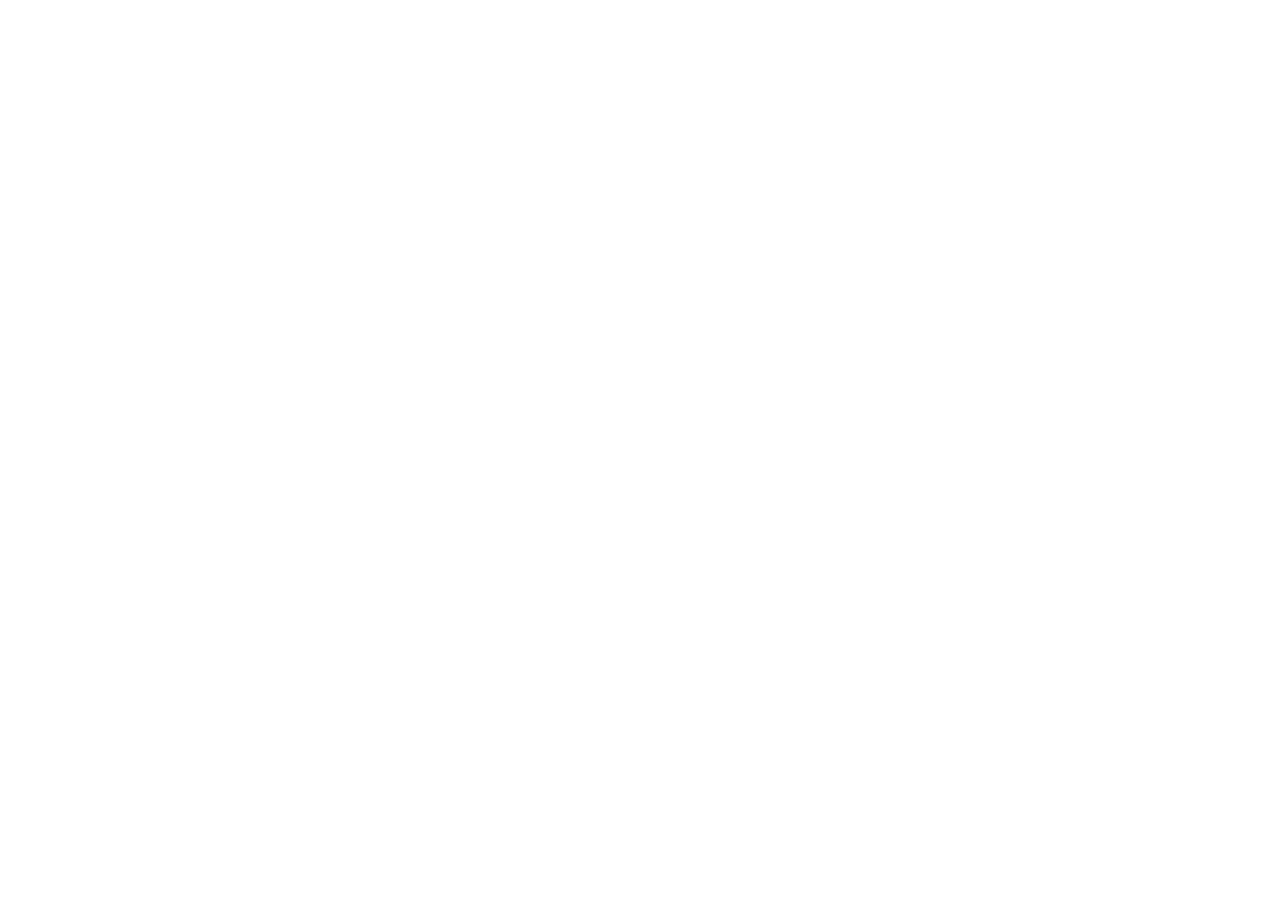
==== inde.html @ b5012102 "." ====
<!DOCTYPE html>
<html lang="pt-br">
<head>
    <meta charset="UTF-8">
    <meta name="viewport" content="width=device-width, initial-scale=1.0">
    <title>OMAr</title>
</head>
<body>
    
</body>
</html>
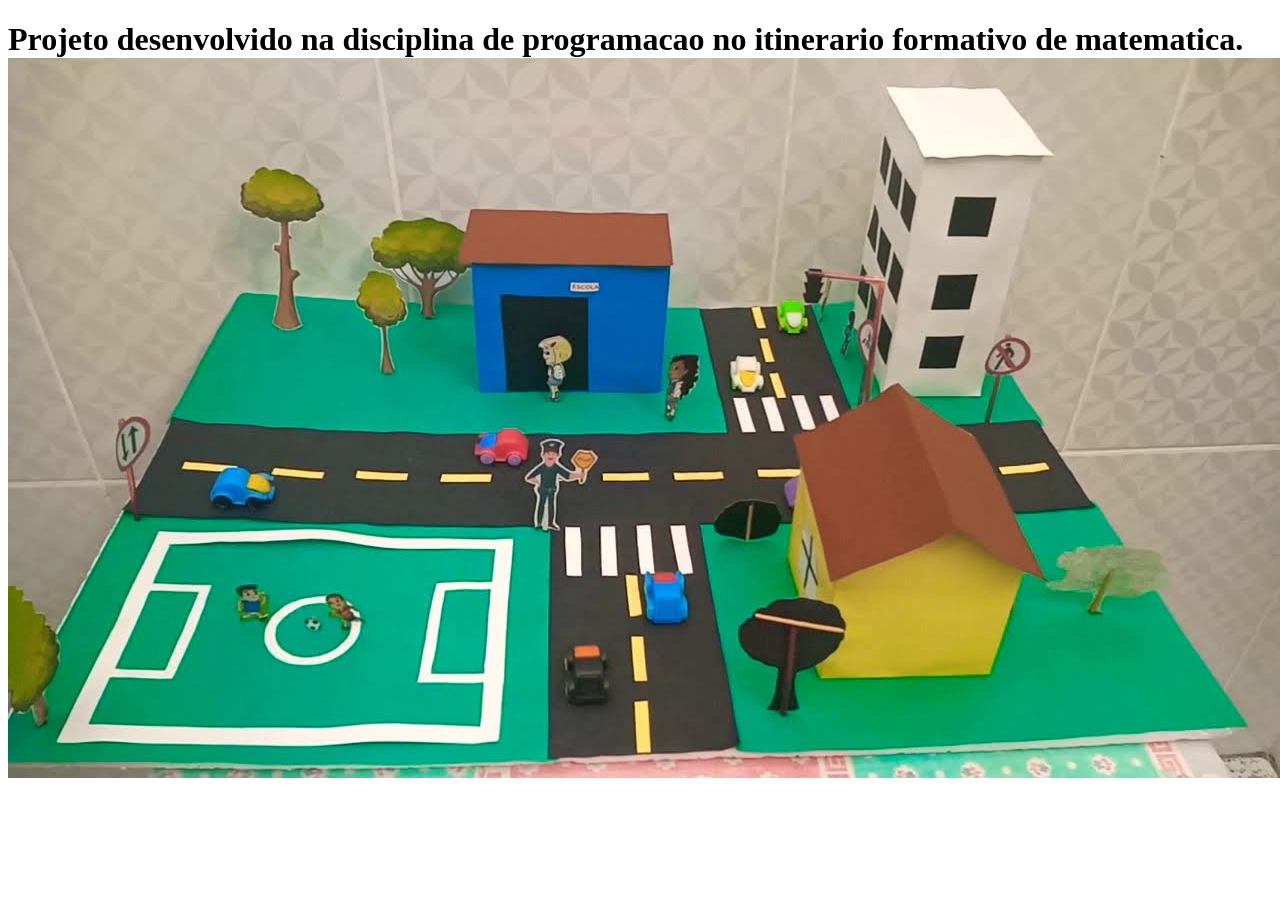
==== commit 061d76dd: "ayyy" ====
--- a/inde.html
+++ b/inde.html
@@ -3,9 +3,13 @@
 <head>
     <meta charset="UTF-8">
     <meta name="viewport" content="width=device-width, initial-scale=1.0">
-    <title>OMAr</title>
+    <title>Projeto Integrador IFA/MAT</title>
 </head>
 <body>
-    
+    <h1>Projeto desenvolvido na disciplina de programacao no itinerario formativo de matematica.
+        <div>
+            <img src="imagem.jpg" alt="maquete">
+        </div>
+        <h1>
 </body>
 </html>
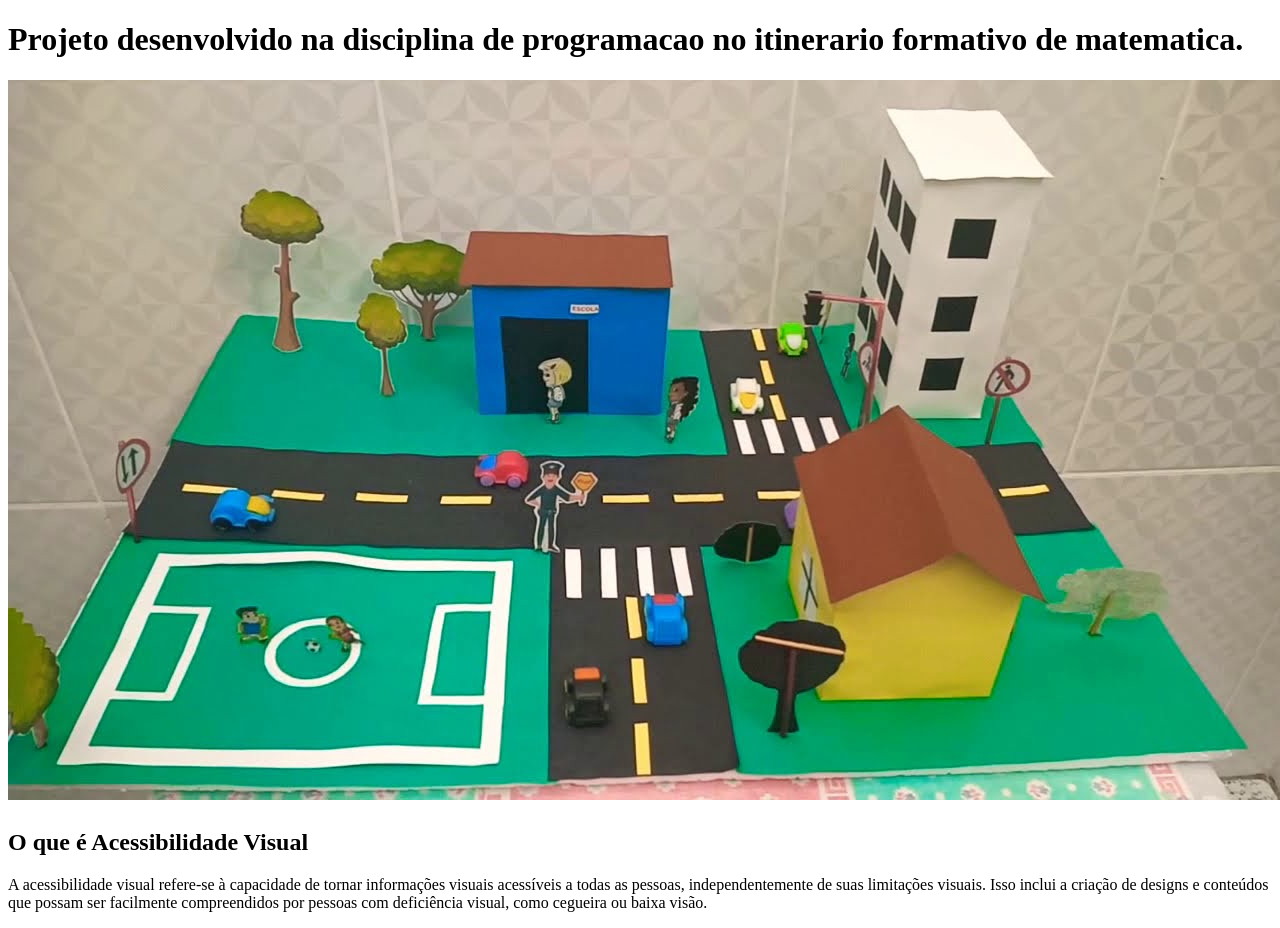
==== commit 27bdfe8e: "css" ====
--- a/inde.html
+++ b/inde.html
@@ -1,15 +1,22 @@
 <!DOCTYPE html>
 <html lang="pt-br">
+
 <head>
     <meta charset="UTF-8">
     <meta name="viewport" content="width=device-width, initial-scale=1.0">
     <title>Projeto Integrador IFA/MAT</title>
 </head>
+
 <body>
-    <h1>Projeto desenvolvido na disciplina de programacao no itinerario formativo de matematica.
-        <div>
-            <img src="imagem.jpg" alt="maquete">
-        </div>
-        <h1>
+    <h1>Projeto desenvolvido na disciplina de programacao no itinerario formativo de matematica.<h1>
+            <div>
+                <img src="imagem.jpg" alt="maquete">
+            </div>
+            <h2>O que é Acessibilidade Visual</h2>
+            <p>A acessibilidade visual refere-se à capacidade de tornar informações visuais acessíveis a todas as
+                pessoas, independentemente de suas limitações visuais. Isso inclui a criação de designs e conteúdos que
+                possam ser facilmente compreendidos por pessoas com deficiência visual, como cegueira ou baixa visão.
+            </p>
 </body>
+
 </html>
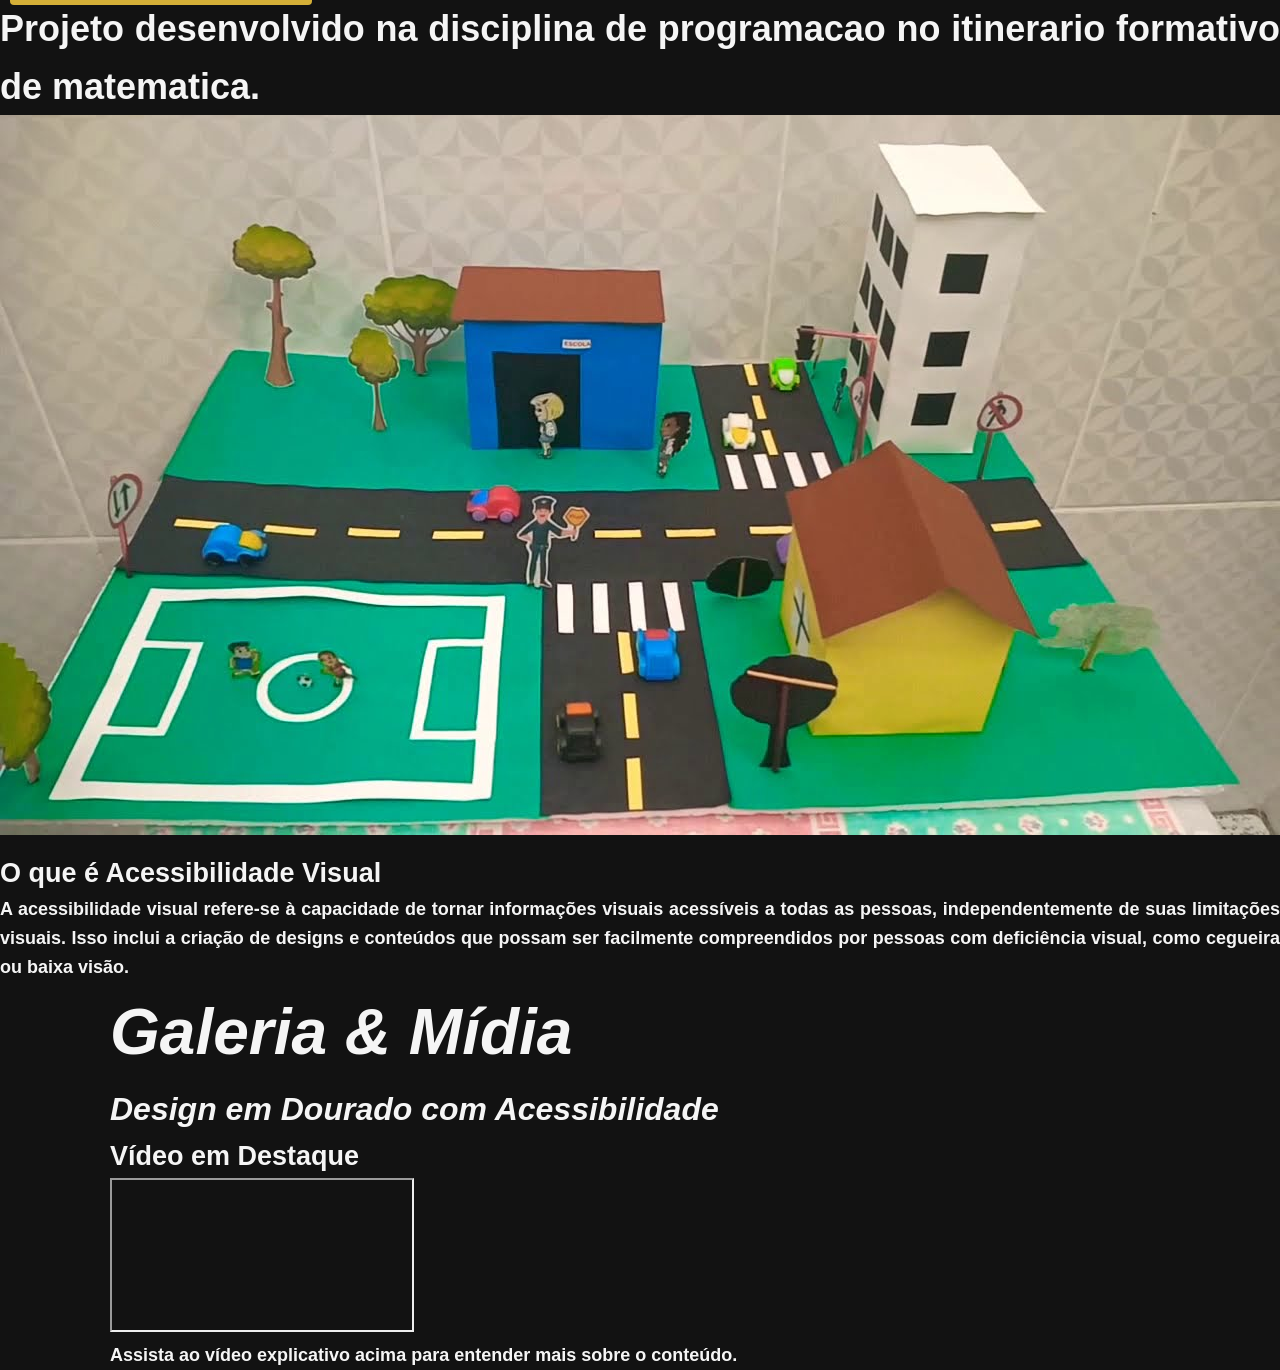
==== commit e1afa270: "hit" ====
--- a/inde.html
+++ b/inde.html
@@ -19,4 +19,40 @@
             </p>
 </body>
 
-</html>+<!DOCTYPE html>
+<html lang="pt-BR">
+<head>
+    <meta charset="UTF-8">
+    <meta name="viewport" content="width=device-width, initial-scale=1.0">
+    <title>Galeria Dourada - Acessibilidade e Mídia</title>
+    <link rel="stylesheet" href="style.css">
+</head>
+<body>
+
+    <a href="#conteudo-principal" class="skip-link">Pular para o conteúdo principal</a>
+
+    <header role="banner">
+        <div class="container">
+            <h1>Galeria & Mídia</h1>
+            <p>Design em Dourado com Acessibilidade</p>
+        </div>
+    </header>
+
+    <main id="conteudo-principal" class="container layout-principal">
+        
+        <section class="secao-video">
+            <h2>Vídeo em Destaque</h2>
+            <div class="container-video">
+                <iframe 
+                    src="https://www.youtube-nocookie.com/embed/20SHvU2PKsM" 
+                    title="Vídeo demonstrativo sobre acessibilidade" 
+                    allow="accelerometer; autoplay; clipboard-write; encrypted-media; gyroscope; picture-in-picture" 
+                    allowfullscreen>
+                </iframe>
+            </div>
+            <p class="descricao-video">
+                Assista ao vídeo explicativo acima para entender mais sobre o conteúdo.
+            </p>
+        </section>
+
+        <aside class="
--- a/style.css
+++ b/style.css
@@ -0,0 +1,75 @@
+body {
+   background-color: rgb(50, 11, 77);
+   text-align: justify; 
+   font-family: Arial, Helvetica, sans-serif;
+   font-size: large;
+   font-weight: bolder;
+   text-shadow: rgb(99, 9, 9);
+} 
+header{
+   background-color: rgb(8, 11, 165);
+   font-family: Verdana, Geneva, Tahoma, sans-serif;
+   font-style: italic;
+   font-size: xx-large;
+   font-weight: bolder;
+   flex:auto
+}
+/* Paleta Dourada e Escura */
+:root {
+    --dourado-escuro: #996515;
+    --dourado-principal: #d4af37;
+    --dourado-claro: #f3e5ab;
+    --fundo-escuro: #121212;
+    --fundo-card: #1e1e1e;
+    --texto-claro: #f5f5f5;
+}
+
+/* Reset Básico */
+* {
+    margin: 0;
+    padding: 0;
+    box-sizing: border-box;
+}
+
+body {
+    font-family: Arial, Helvetica, sans-serif;
+    background-color: var(--fundo-escuro);
+    color: var(--texto-claro);
+    line-height: 1.6;
+}
+
+/* Acessibilidade - Link para pular conteúdo */
+.skip-link {
+    position: absolute;
+    top: -40px;
+    left: 10px;
+    background: var(--dourado-principal);
+    color: #000;
+    padding: 8px 16px;
+    z-index: 100;
+    text-decoration: none;
+    font-weight: bold;
+    border-radius: 4px;
+    transition: top 0.2s;
+}
+
+.skip-link:focus {
+    top: 10px;
+}
+
+/* Foco Visível para Navegação por Teclado */
+a:focus, button:focus, iframe:focus {
+    outline: 3px solid var(--dourado-claro);
+    outline-offset: 3px;
+}
+
+/* Containers e Cabeçalho */
+.container {
+    max-width: 1100px;
+    margin: 0 auto;
+    padding: 0 20px;
+}
+
+header {
+    background: linear-gradient(135deg, var)(--dourado-escuro), var(--dourado-principal)
+}
